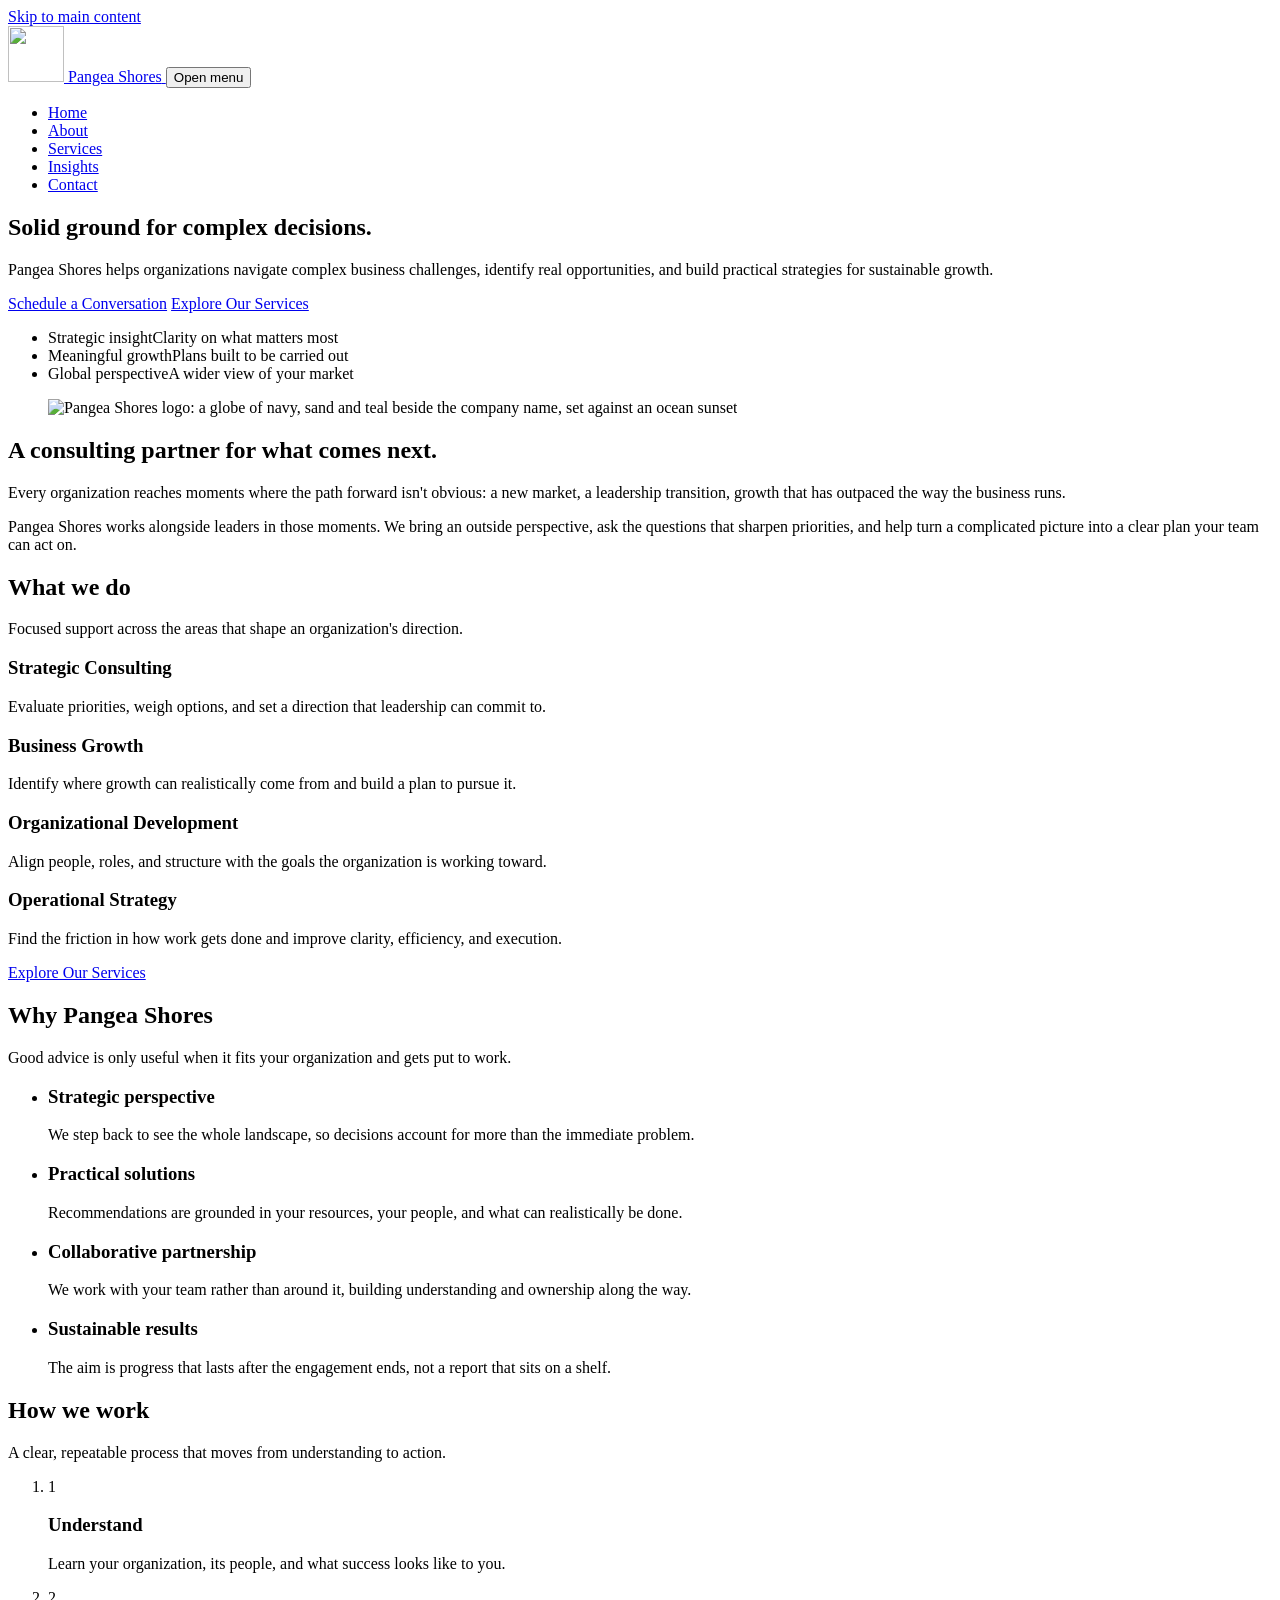
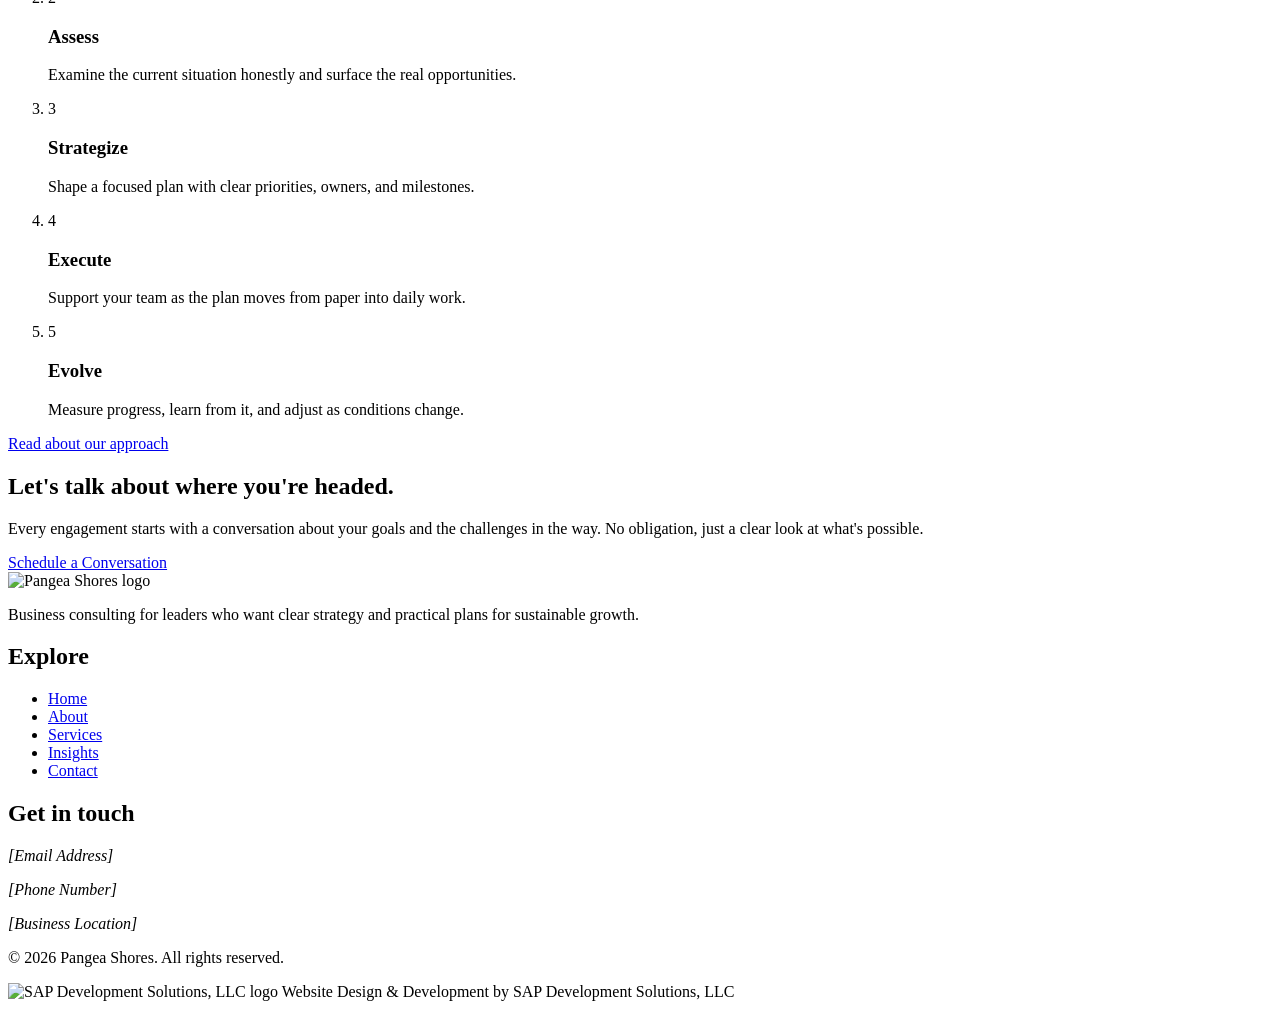
==== index.html @ ce2e1693 "Add files via upload" ====
<!DOCTYPE html>
<html lang="en">
<head>
  <meta charset="utf-8">
  <meta name="viewport" content="width=device-width, initial-scale=1">
  <title>Pangea Shores | Business Consulting</title>
  <meta name="description" content="Pangea Shores helps organizations navigate complex business challenges, identify opportunities and build practical strategies for sustainable growth.">

  <!-- ================================================================
       DOMAIN: replace https://www.example.com/ with the real domain
       on every page (canonical, og:url, og:image, twitter:image).
       ================================================================ -->
  <link rel="canonical" href="https://www.example.com/">

  <!-- Open Graph -->
  <meta property="og:type" content="website">
  <meta property="og:site_name" content="Pangea Shores">
  <meta property="og:title" content="Pangea Shores | Business Consulting">
  <meta property="og:description" content="Pangea Shores helps organizations navigate complex business challenges, identify opportunities and build practical strategies for sustainable growth.">
  <meta property="og:url" content="https://www.example.com/">
  <meta property="og:image" content="https://www.example.com/images/pangea-shores-logo.jpg">
  <meta property="og:image:alt" content="Pangea Shores logo">

  <!-- Twitter / X -->
  <meta name="twitter:card" content="summary_large_image">
  <meta name="twitter:title" content="Pangea Shores | Business Consulting">
  <meta name="twitter:description" content="Pangea Shores helps organizations navigate complex business challenges, identify opportunities and build practical strategies for sustainable growth.">
  <meta name="twitter:image" content="https://www.example.com/images/pangea-shores-logo.jpg">

  <meta name="theme-color" content="#0a1e38">
  <link rel="icon" type="image/jpeg" href="images/pangea-shores-logo.jpg">

  <link rel="preconnect" href="https://fonts.googleapis.com">
  <link rel="preconnect" href="https://fonts.gstatic.com" crossorigin>
  <link href="https://fonts.googleapis.com/css2?family=Manrope:wght@400;500;600;700&family=Newsreader:opsz,wght@6..72,400;6..72,450;6..72,500&family=Poppins:wght@600&display=swap" rel="stylesheet">
  <link rel="stylesheet" href="css/style.css">
  <script>document.documentElement.classList.add("js");</script>
</head>
<body>
  <a class="skip-link" href="#main">Skip to main content</a>

  <header class="site-header">
    <div class="container header-inner">
      <a class="brand" href="index.html" aria-label="Pangea Shores, home">
        <img src="images/pangea-shores-logo.jpg" alt="" width="56" height="56">
        <span class="brand-name">Pangea Shores</span>
      </a>

      <button class="nav-toggle" type="button" aria-expanded="false" aria-controls="site-nav">
        <span class="sr-only">Open menu</span>
        <span class="bar" aria-hidden="true"></span>
        <span class="bar" aria-hidden="true"></span>
        <span class="bar" aria-hidden="true"></span>
      </button>

      <nav id="site-nav" class="site-nav" aria-label="Primary">
        <ul>
          <li><a href="index.html" aria-current="page">Home</a></li>
          <li><a href="about.html">About</a></li>
          <li><a href="services.html">Services</a></li>
          <li><a href="insights.html">Insights</a></li>
          <li><a href="contact.html" class="nav-cta">Contact</a></li>
        </ul>
      </nav>
    </div>
  </header>

  <main id="main">
    <section class="hero" aria-labelledby="hero-title">
      <div class="container hero-grid">
        <div class="hero-copy">
          <h1 id="hero-title">Solid ground for complex decisions.</h1>
          <p class="lead">Pangea Shores helps organizations navigate complex business challenges, identify real opportunities, and build practical strategies for sustainable growth.</p>
          <div class="btn-row">
            <a class="btn btn-primary" href="contact.html">Schedule a Conversation</a>
            <a class="btn btn-ghost" href="services.html">Explore Our Services</a>
          </div>
          <ul class="hero-pillars" aria-label="What we bring">
            <li>Strategic insight<span>Clarity on what matters most</span></li>
            <li>Meaningful growth<span>Plans built to be carried out</span></li>
            <li>Global perspective<span>A wider view of your market</span></li>
          </ul>
        </div>
        <div class="hero-visual">
          <figure class="logo-frame">
            <img src="images/pangea-shores-logo.jpg" alt="Pangea Shores logo: a globe of navy, sand and teal beside the company name, set against an ocean sunset" width="2000" height="2000">
          </figure>
        </div>
      </div>
    </section>

    <!-- EDIT: Introduction. Replace with the client's own description when available. -->
    <section class="section" aria-labelledby="intro-title">
      <div class="container split reveal">
        <div>
          <span class="shoreline" aria-hidden="true"></span>
          <h2 id="intro-title">A consulting partner for what comes next.</h2>
        </div>
        <div class="prose">
          <p>Every organization reaches moments where the path forward isn't obvious: a new market, a leadership transition, growth that has outpaced the way the business runs.</p>
          <p>Pangea Shores works alongside leaders in those moments. We bring an outside perspective, ask the questions that sharpen priorities, and help turn a complicated picture into a clear plan your team can act on.</p>
        </div>
      </div>
    </section>

    <!-- EDIT: Proposed capabilities. Adjust names and descriptions to match the actual service offering. -->
    <section class="section section-mist" aria-labelledby="do-title">
      <div class="container">
        <div class="section-head reveal">
          <span class="shoreline" aria-hidden="true"></span>
          <h2 id="do-title">What we do</h2>
          <p class="lead">Focused support across the areas that shape an organization's direction.</p>
        </div>
        <div class="capability-grid reveal">
          <article class="capability">
            <h3>Strategic Consulting</h3>
            <p>Evaluate priorities, weigh options, and set a direction that leadership can commit to.</p>
          </article>
          <article class="capability">
            <h3>Business Growth</h3>
            <p>Identify where growth can realistically come from and build a plan to pursue it.</p>
          </article>
          <article class="capability">
            <h3>Organizational Development</h3>
            <p>Align people, roles, and structure with the goals the organization is working toward.</p>
          </article>
          <article class="capability">
            <h3>Operational Strategy</h3>
            <p>Find the friction in how work gets done and improve clarity, efficiency, and execution.</p>
          </article>
        </div>
        <p class="section-foot reveal"><a class="text-link" href="services.html">Explore Our Services</a></p>
      </div>
    </section>

    <section class="section" aria-labelledby="why-title">
      <div class="container split">
        <div class="reveal">
          <span class="shoreline" aria-hidden="true"></span>
          <h2 id="why-title">Why Pangea Shores</h2>
          <p class="lead">Good advice is only useful when it fits your organization and gets put to work.</p>
        </div>
        <ul class="values reveal">
          <li>
            <h3>Strategic perspective</h3>
            <p>We step back to see the whole landscape, so decisions account for more than the immediate problem.</p>
          </li>
          <li>
            <h3>Practical solutions</h3>
            <p>Recommendations are grounded in your resources, your people, and what can realistically be done.</p>
          </li>
          <li>
            <h3>Collaborative partnership</h3>
            <p>We work with your team rather than around it, building understanding and ownership along the way.</p>
          </li>
          <li>
            <h3>Sustainable results</h3>
            <p>The aim is progress that lasts after the engagement ends, not a report that sits on a shelf.</p>
          </li>
        </ul>
      </div>
    </section>

    <section class="section section-mist" aria-labelledby="approach-title">
      <div class="container">
        <div class="section-head reveal">
          <span class="shoreline" aria-hidden="true"></span>
          <h2 id="approach-title">How we work</h2>
          <p class="lead">A clear, repeatable process that moves from understanding to action.</p>
        </div>
        <ol class="process reveal">
          <li>
            <span class="step-num" aria-hidden="true">1</span>
            <h3>Understand</h3>
            <p>Learn your organization, its people, and what success looks like to you.</p>
          </li>
          <li>
            <span class="step-num" aria-hidden="true">2</span>
            <h3>Assess</h3>
            <p>Examine the current situation honestly and surface the real opportunities.</p>
          </li>
          <li>
            <span class="step-num" aria-hidden="true">3</span>
            <h3>Strategize</h3>
            <p>Shape a focused plan with clear priorities, owners, and milestones.</p>
          </li>
          <li>
            <span class="step-num" aria-hidden="true">4</span>
            <h3>Execute</h3>
            <p>Support your team as the plan moves from paper into daily work.</p>
          </li>
          <li>
            <span class="step-num" aria-hidden="true">5</span>
            <h3>Evolve</h3>
            <p>Measure progress, learn from it, and adjust as conditions change.</p>
          </li>
        </ol>
        <p class="section-foot reveal"><a class="text-link" href="insights.html">Read about our approach</a></p>
      </div>
    </section>

    <section class="cta-band" aria-labelledby="cta-title">
      <div class="container reveal">
        <h2 id="cta-title">Let's talk about where you're headed.</h2>
        <p>Every engagement starts with a conversation about your goals and the challenges in the way. No obligation, just a clear look at what's possible.</p>
        <div class="btn-row">
          <a class="btn btn-primary" href="contact.html">Schedule a Conversation</a>
        </div>
      </div>
    </section>
  </main>

  <footer class="site-footer">
    <div class="container">
      <div class="footer-grid">
        <div class="footer-brand">
          <img src="images/pangea-shores-logo.jpg" alt="Pangea Shores logo" width="120" height="120" loading="lazy">
          <!-- EDIT: one-sentence company description -->
          <p>Business consulting for leaders who want clear strategy and practical plans for sustainable growth.</p>
        </div>

        <nav aria-label="Footer">
          <h2 class="footer-heading">Explore</h2>
          <ul class="footer-links">
            <li><a href="index.html">Home</a></li>
            <li><a href="about.html">About</a></li>
            <li><a href="services.html">Services</a></li>
            <li><a href="insights.html">Insights</a></li>
            <li><a href="contact.html">Contact</a></li>
          </ul>
        </nav>

        <div>
          <h2 class="footer-heading">Get in touch</h2>
          <!-- EDIT: replace the three placeholders below with real contact details.
               Example email link: <a href="mailto:name@domain.com">name@domain.com</a>
               Example phone link: <a href="tel:+15555555555">(555) 555-5555</a> -->
          <address class="footer-contact">
            <p>[Email Address]</p>
            <p>[Phone Number]</p>
            <p>[Business Location]</p>
          </address>
        </div>
      </div>

      <div class="footer-bottom">
        <p>&copy; <span data-year>2026</span> Pangea Shores. All rights reserved.</p>
        <p class="dev-credit">
          <img src="images/sap-development-solutions-logo.jpg" alt="SAP Development Solutions, LLC logo" width="40" height="40">
          <span>Website Design &amp; Development by SAP Development Solutions, LLC</span>
        </p>
      </div>
    </div>
  </footer>

  <script src="js/script.js" defer></script>
</body>
</html>
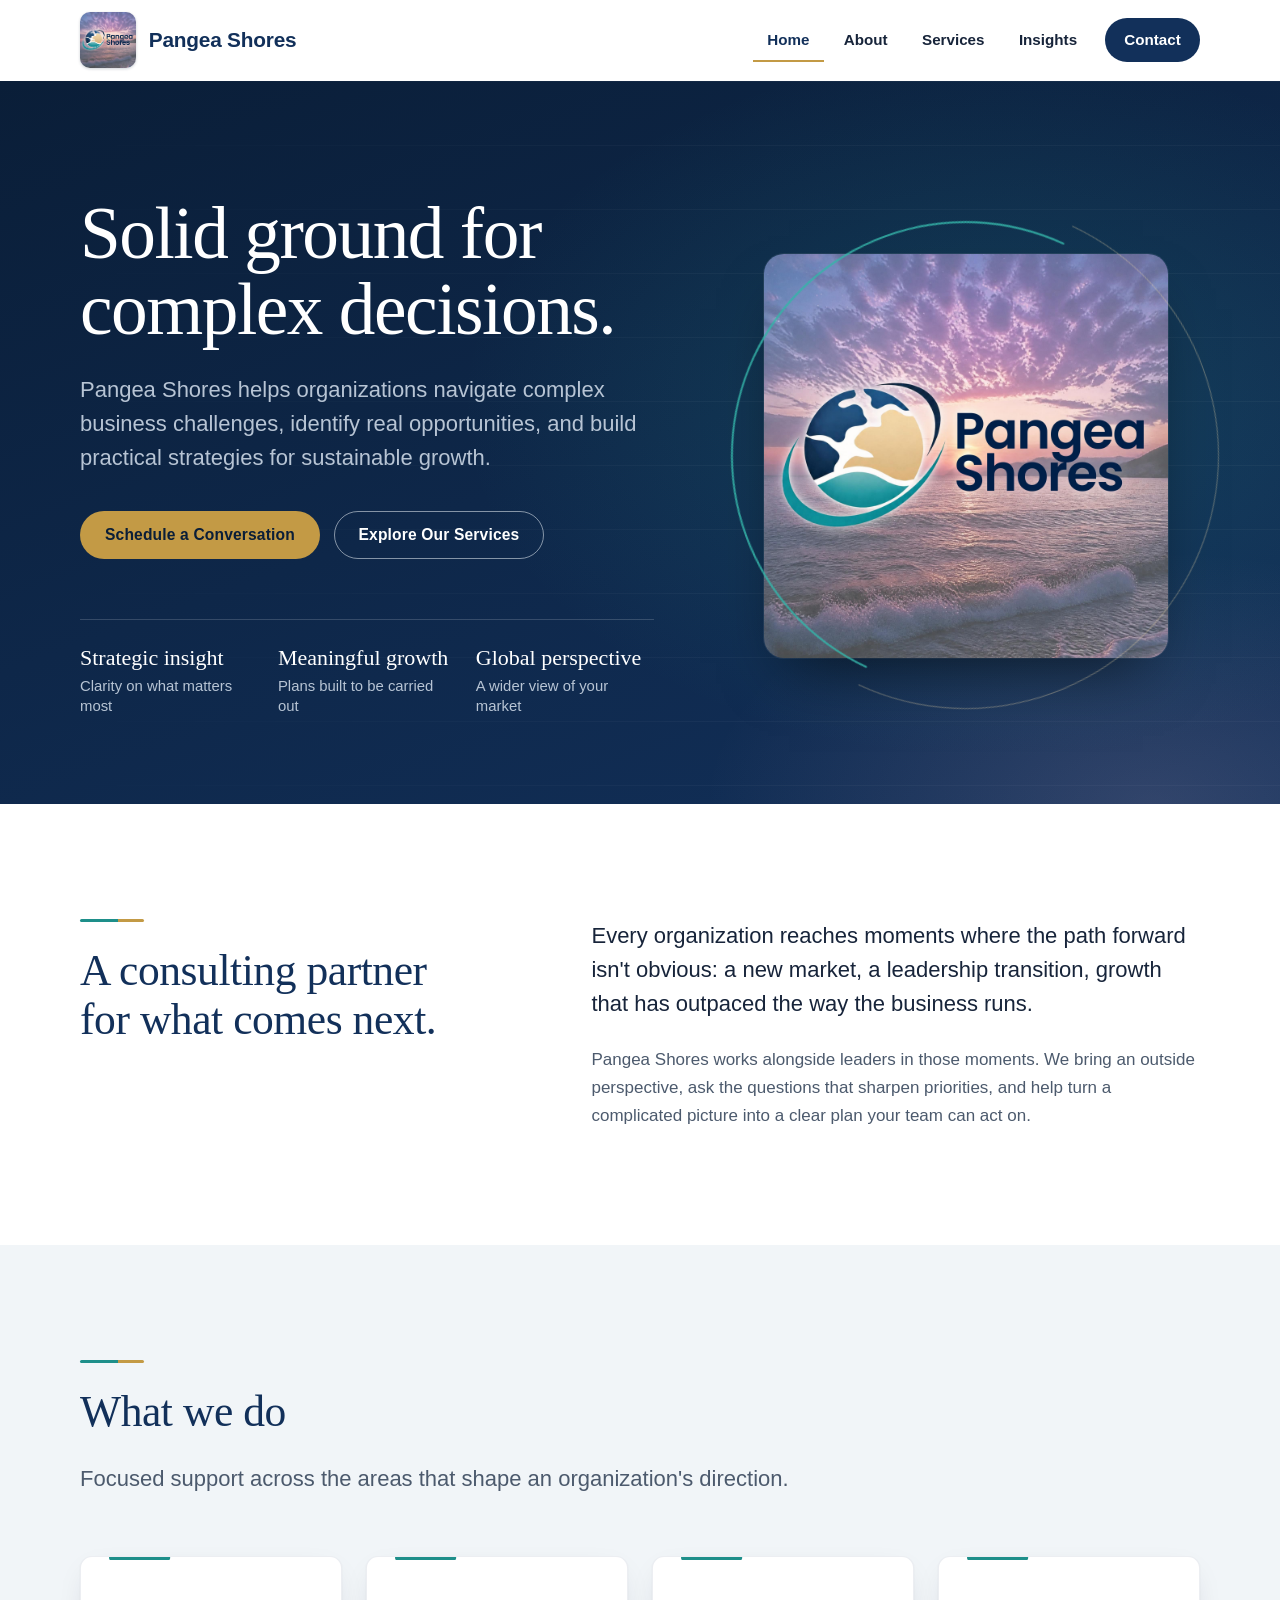
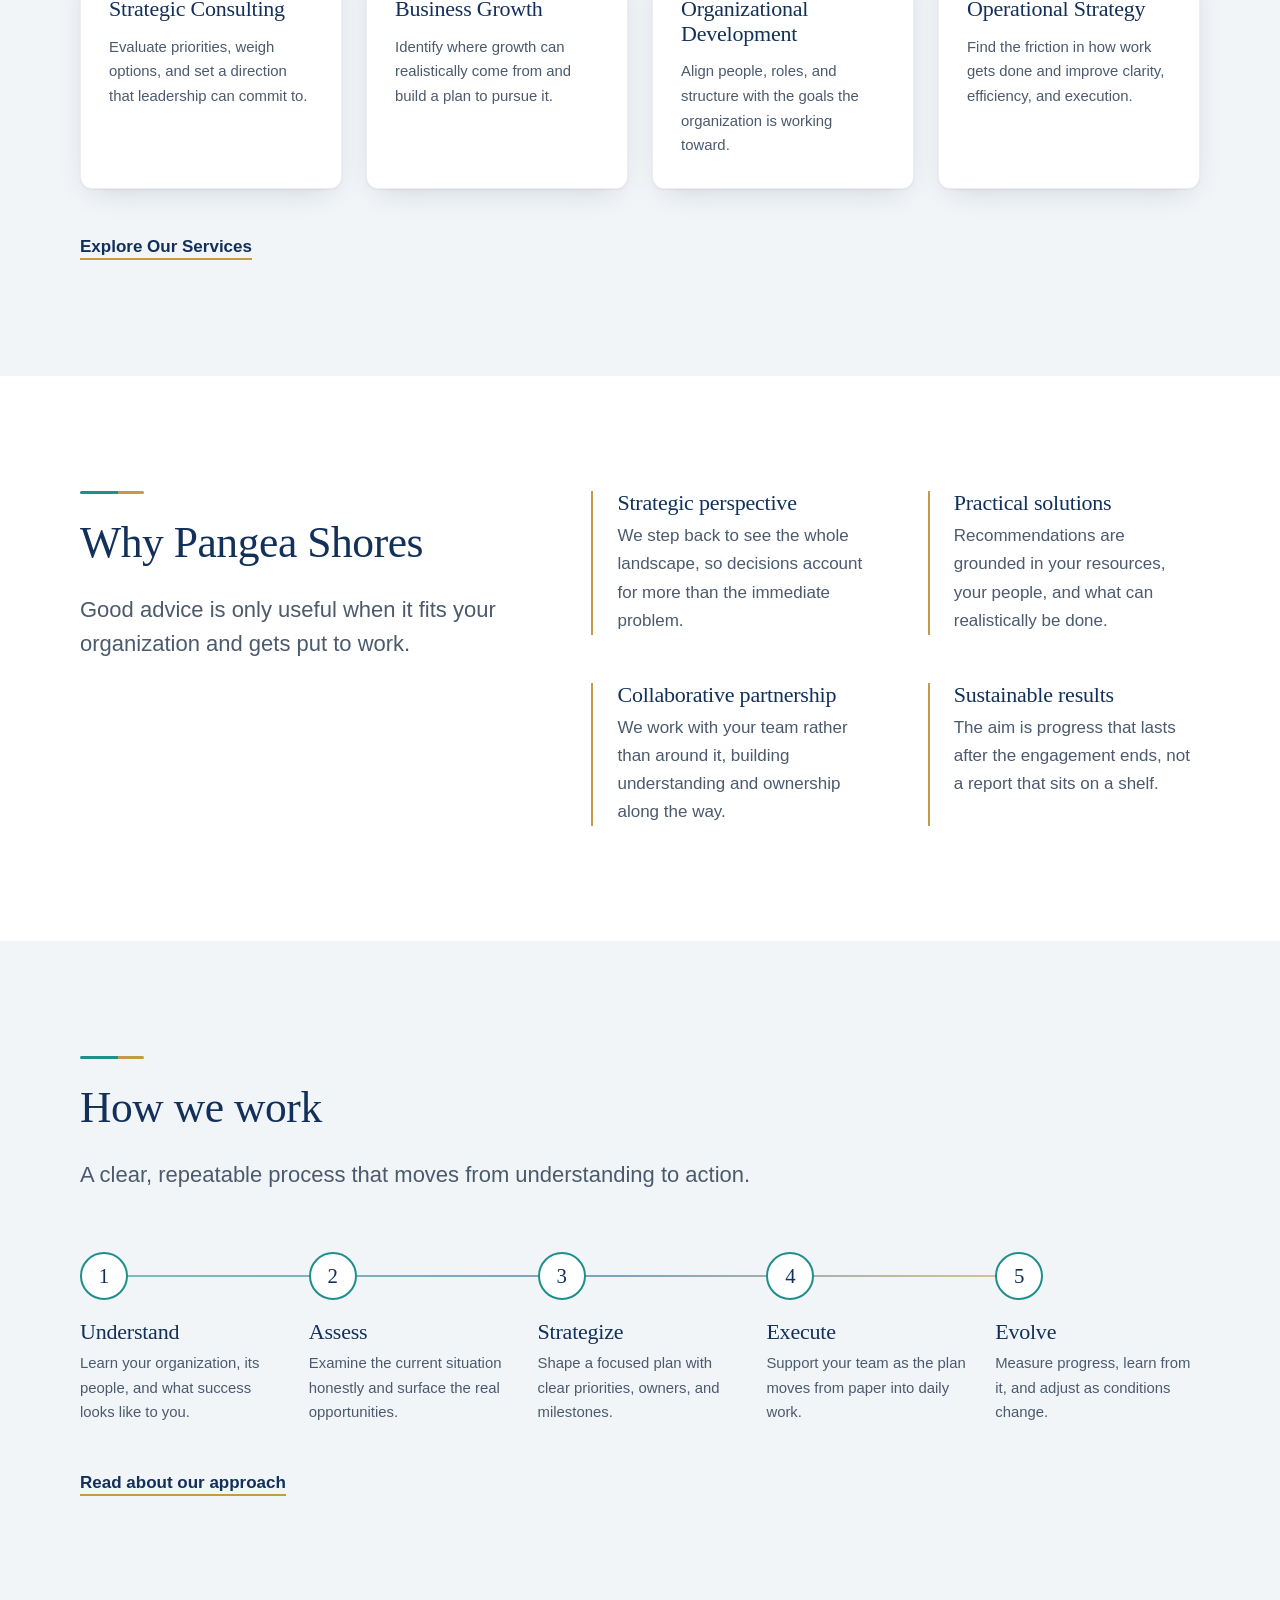
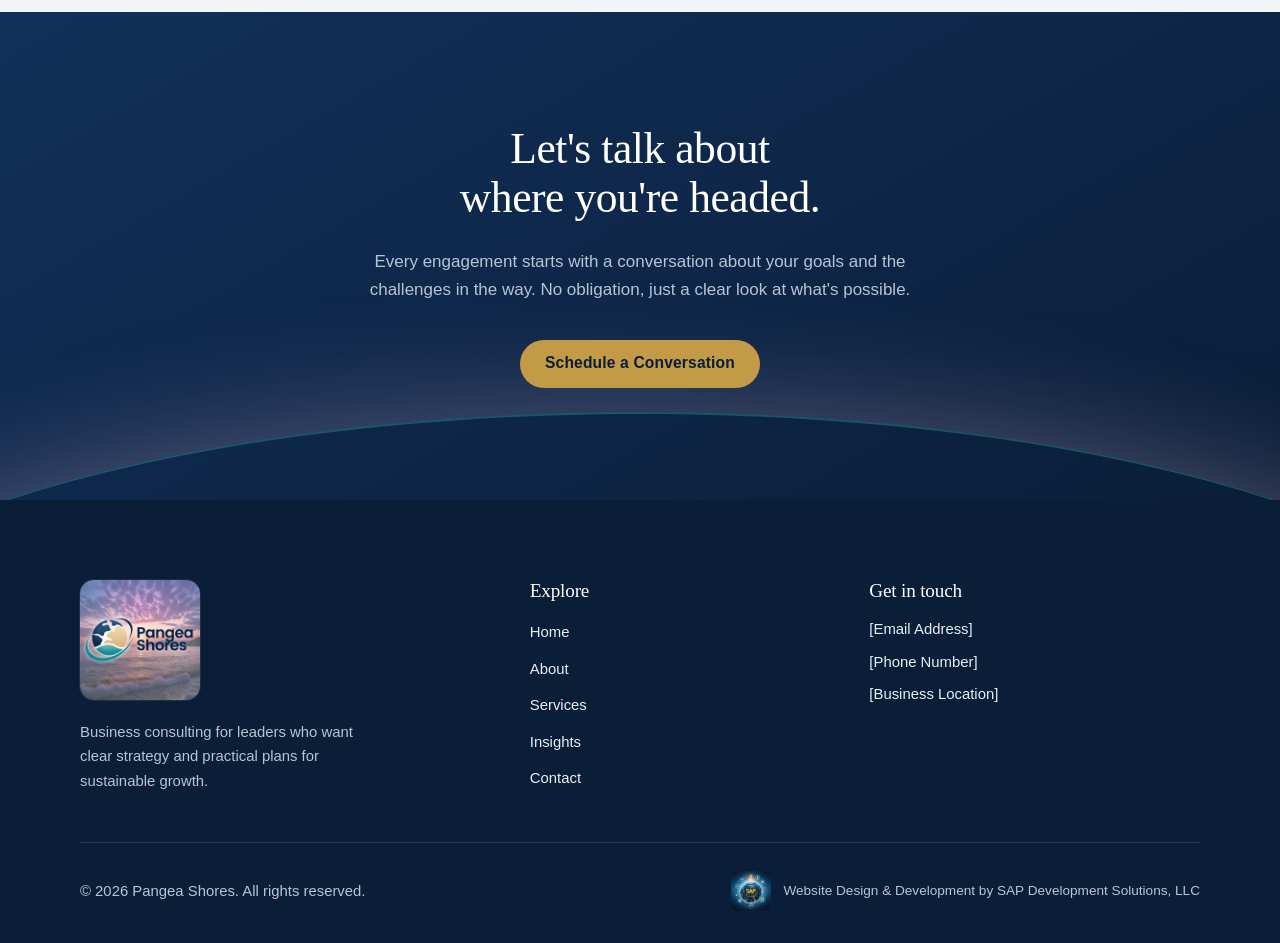
==== commit 9609f51e: "Add files via upload Flat file layout" ====
--- a/index.html
+++ b/index.html
@@ -18,22 +18,22 @@
   <meta property="og:title" content="Pangea Shores | Business Consulting">
   <meta property="og:description" content="Pangea Shores helps organizations navigate complex business challenges, identify opportunities and build practical strategies for sustainable growth.">
   <meta property="og:url" content="https://www.example.com/">
-  <meta property="og:image" content="https://www.example.com/images/pangea-shores-logo.jpg">
+  <meta property="og:image" content="https://www.example.com/pangea-shores-logo.jpg">
   <meta property="og:image:alt" content="Pangea Shores logo">
 
   <!-- Twitter / X -->
   <meta name="twitter:card" content="summary_large_image">
   <meta name="twitter:title" content="Pangea Shores | Business Consulting">
   <meta name="twitter:description" content="Pangea Shores helps organizations navigate complex business challenges, identify opportunities and build practical strategies for sustainable growth.">
-  <meta name="twitter:image" content="https://www.example.com/images/pangea-shores-logo.jpg">
+  <meta name="twitter:image" content="https://www.example.com/pangea-shores-logo.jpg">
 
   <meta name="theme-color" content="#0a1e38">
-  <link rel="icon" type="image/jpeg" href="images/pangea-shores-logo.jpg">
+  <link rel="icon" type="image/jpeg" href="pangea-shores-logo.jpg">
 
   <link rel="preconnect" href="https://fonts.googleapis.com">
   <link rel="preconnect" href="https://fonts.gstatic.com" crossorigin>
   <link href="https://fonts.googleapis.com/css2?family=Manrope:wght@400;500;600;700&family=Newsreader:opsz,wght@6..72,400;6..72,450;6..72,500&family=Poppins:wght@600&display=swap" rel="stylesheet">
-  <link rel="stylesheet" href="css/style.css">
+  <link rel="stylesheet" href="style.css">
   <script>document.documentElement.classList.add("js");</script>
 </head>
 <body>
@@ -42,7 +42,7 @@
   <header class="site-header">
     <div class="container header-inner">
       <a class="brand" href="index.html" aria-label="Pangea Shores, home">
-        <img src="images/pangea-shores-logo.jpg" alt="" width="56" height="56">
+        <img src="pangea-shores-logo.jpg" alt="" width="56" height="56">
         <span class="brand-name">Pangea Shores</span>
       </a>
 
@@ -83,7 +83,7 @@
         </div>
         <div class="hero-visual">
           <figure class="logo-frame">
-            <img src="images/pangea-shores-logo.jpg" alt="Pangea Shores logo: a globe of navy, sand and teal beside the company name, set against an ocean sunset" width="2000" height="2000">
+            <img src="pangea-shores-logo.jpg" alt="Pangea Shores logo: a globe of navy, sand and teal beside the company name, set against an ocean sunset" width="2000" height="2000">
           </figure>
         </div>
       </div>
@@ -214,7 +214,7 @@
     <div class="container">
       <div class="footer-grid">
         <div class="footer-brand">
-          <img src="images/pangea-shores-logo.jpg" alt="Pangea Shores logo" width="120" height="120" loading="lazy">
+          <img src="pangea-shores-logo.jpg" alt="Pangea Shores logo" width="120" height="120" loading="lazy">
           <!-- EDIT: one-sentence company description -->
           <p>Business consulting for leaders who want clear strategy and practical plans for sustainable growth.</p>
         </div>
@@ -246,13 +246,13 @@
       <div class="footer-bottom">
         <p>&copy; <span data-year>2026</span> Pangea Shores. All rights reserved.</p>
         <p class="dev-credit">
-          <img src="images/sap-development-solutions-logo.jpg" alt="SAP Development Solutions, LLC logo" width="40" height="40">
+          <img src="sap-development-solutions-logo.jpg" alt="SAP Development Solutions, LLC logo" width="40" height="40">
           <span>Website Design &amp; Development by SAP Development Solutions, LLC</span>
         </p>
       </div>
     </div>
   </footer>
 
-  <script src="js/script.js" defer></script>
+  <script src="script.js" defer></script>
 </body>
 </html>
--- a/style.css
+++ b/style.css
@@ -0,0 +1,1079 @@
+/* ==========================================================================
+   Pangea Shores | Business Consulting
+   Main stylesheet
+   --------------------------------------------------------------------------
+   Colors are drawn from the Pangea Shores logo: navy globe, teal wave,
+   sand continent, gold light and the dusk sky behind it.
+   Change the brand palette in one place: the :root tokens below.
+   ========================================================================== */
+
+:root {
+  /* Brand palette */
+  --navy-deep: #0a1e38;
+  --navy: #12305a;
+  --ocean: #1f5f8b;
+  --teal: #1e8f8a;
+  --teal-bright: #34b3a8;
+  --aqua: #d8eeeb;
+  --sand: #e9d5a7;
+  --sand-soft: #f6eedb;
+  --gold: #c39a45;
+  --dusk: #d8b4cc;
+  --mist: #f1f5f8;
+  --white: #ffffff;
+
+  /* Text */
+  --ink: #17243a;
+  --muted: #4c5a6d;
+  --on-dark: #e8eef5;
+  --on-dark-muted: #b7c4d4;
+
+  /* Type */
+  --font-display: "Newsreader", "Iowan Old Style", "Palatino Linotype", Palatino, Georgia, serif;
+  --font-body: "Manrope", "Segoe UI", "Helvetica Neue", Arial, sans-serif;
+  --font-brand: "Poppins", "Manrope", "Segoe UI", Arial, sans-serif;
+
+  /* Type scale (fluid) */
+  --step--1: clamp(0.875rem, 0.85rem + 0.1vw, 0.9375rem);
+  --step-0: clamp(1rem, 0.97rem + 0.15vw, 1.0625rem);
+  --step-1: clamp(1.2rem, 1.12rem + 0.35vw, 1.375rem);
+  --step-2: clamp(1.5rem, 1.33rem + 0.75vw, 1.95rem);
+  --step-3: clamp(1.9rem, 1.6rem + 1.4vw, 2.75rem);
+  --step-4: clamp(2.4rem, 1.85rem + 2.6vw, 4.1rem);
+
+  /* Layout */
+  --container: 1200px;
+  --gutter: clamp(1.25rem, 4vw, 2.5rem);
+  --section-space: clamp(4.5rem, 9vw, 8rem);
+  --radius-sm: 6px;
+  --radius: 12px;
+  --shadow: 0 1px 2px rgba(10, 30, 56, 0.06), 0 10px 30px -12px rgba(10, 30, 56, 0.18);
+  --shadow-lift: 0 2px 4px rgba(10, 30, 56, 0.06), 0 22px 44px -18px rgba(10, 30, 56, 0.3);
+  --header-h: 80px;
+  --ease: cubic-bezier(0.22, 0.61, 0.36, 1);
+}
+
+/* --------------------------------------------------------------------------
+   Base
+   -------------------------------------------------------------------------- */
+*,
+*::before,
+*::after { box-sizing: border-box; }
+
+html {
+  -webkit-text-size-adjust: 100%;
+  scroll-behavior: smooth;
+  scroll-padding-top: calc(var(--header-h) + 1rem);
+}
+
+body {
+  margin: 0;
+  font-family: var(--font-body);
+  font-size: var(--step-0);
+  line-height: 1.65;
+  color: var(--ink);
+  background: var(--white);
+  overflow-x: hidden;
+  text-rendering: optimizeLegibility;
+  -webkit-font-smoothing: antialiased;
+}
+
+img { max-width: 100%; height: auto; display: block; }
+
+h1, h2, h3, h4 {
+  font-family: var(--font-display);
+  font-weight: 450;
+  line-height: 1.12;
+  letter-spacing: -0.01em;
+  color: var(--navy);
+  margin: 0 0 0.6em;
+  text-wrap: balance;
+}
+h1 { font-size: var(--step-4); }
+h2 { font-size: var(--step-3); }
+h3 { font-size: var(--step-2); }
+h4 { font-size: var(--step-1); }
+
+p { margin: 0 0 1.1em; max-width: 68ch; }
+p:last-child { margin-bottom: 0; }
+
+a { color: var(--ocean); text-underline-offset: 0.2em; text-decoration-thickness: 1px; }
+a:hover { color: var(--teal); }
+
+ul { padding-left: 1.2em; }
+
+:focus-visible {
+  outline: 3px solid var(--teal-bright);
+  outline-offset: 3px;
+  border-radius: 4px;
+}
+
+.sr-only {
+  position: absolute !important;
+  width: 1px; height: 1px;
+  padding: 0; margin: -1px;
+  overflow: hidden; clip: rect(0 0 0 0);
+  white-space: nowrap; border: 0;
+}
+
+.skip-link {
+  position: absolute;
+  left: 1rem; top: -100px;
+  z-index: 200;
+  background: var(--navy);
+  color: var(--white);
+  padding: 0.75rem 1.1rem;
+  border-radius: var(--radius-sm);
+  font-weight: 600;
+  text-decoration: none;
+}
+.skip-link:focus { top: 1rem; color: var(--white); }
+
+.container {
+  width: 100%;
+  max-width: var(--container);
+  margin: 0 auto;
+  padding: 0 var(--gutter);
+}
+
+.lead {
+  font-size: var(--step-1);
+  line-height: 1.55;
+  color: var(--muted);
+}
+
+/* --------------------------------------------------------------------------
+   Buttons
+   -------------------------------------------------------------------------- */
+.btn {
+  display: inline-flex;
+  align-items: center;
+  justify-content: center;
+  gap: 0.5rem;
+  min-height: 48px;
+  padding: 0.8rem 1.5rem;
+  border-radius: 999px;
+  border: 1.5px solid transparent;
+  font-family: var(--font-body);
+  font-size: 0.975rem;
+  font-weight: 700;
+  letter-spacing: 0.01em;
+  line-height: 1.2;
+  text-align: center;
+  text-decoration: none;
+  cursor: pointer;
+  transition: background-color 0.25s var(--ease), color 0.25s var(--ease),
+    border-color 0.25s var(--ease), transform 0.25s var(--ease);
+}
+.btn:hover { transform: translateY(-1px); }
+.btn-primary { background: var(--gold); color: var(--navy-deep); }
+.btn-primary:hover { background: #d4ad5a; color: var(--navy-deep); }
+.btn-dark { background: var(--navy); color: var(--white); }
+.btn-dark:hover { background: var(--ocean); color: var(--white); }
+.btn-ghost { border-color: rgba(232, 238, 245, 0.55); color: var(--white); }
+.btn-ghost:hover { border-color: var(--white); background: rgba(255, 255, 255, 0.08); color: var(--white); }
+.btn-outline { border-color: var(--navy); color: var(--navy); }
+.btn-outline:hover { background: var(--navy); color: var(--white); }
+
+.btn-row { display: flex; flex-wrap: wrap; gap: 0.85rem; }
+
+.text-link {
+  font-weight: 700;
+  color: var(--navy);
+  text-decoration: none;
+  border-bottom: 2px solid var(--gold);
+  padding-bottom: 2px;
+}
+.text-link:hover { color: var(--teal); border-color: var(--teal); }
+
+/* --------------------------------------------------------------------------
+   Header & navigation
+   -------------------------------------------------------------------------- */
+.site-header {
+  position: sticky;
+  top: 0;
+  z-index: 100;
+  background: rgba(255, 255, 255, 0.94);
+  -webkit-backdrop-filter: saturate(160%) blur(10px);
+  backdrop-filter: saturate(160%) blur(10px);
+  border-bottom: 1px solid transparent;
+  transition: border-color 0.3s var(--ease), box-shadow 0.3s var(--ease);
+}
+.site-header.is-scrolled {
+  border-bottom-color: rgba(18, 48, 90, 0.08);
+  box-shadow: 0 6px 24px -18px rgba(10, 30, 56, 0.4);
+}
+
+.header-inner {
+  display: flex;
+  align-items: center;
+  justify-content: space-between;
+  gap: 1.5rem;
+  min-height: var(--header-h);
+}
+
+.brand {
+  display: inline-flex;
+  align-items: center;
+  gap: 0.8rem;
+  text-decoration: none;
+  flex-shrink: 0;
+}
+.brand img {
+  width: 56px;
+  height: 56px;
+  border-radius: 10px;
+  box-shadow: 0 1px 3px rgba(10, 30, 56, 0.2);
+}
+.brand-name {
+  font-family: var(--font-brand);
+  font-weight: 600;
+  font-size: 1.3rem;
+  line-height: 1;
+  letter-spacing: -0.01em;
+  color: var(--navy);
+  white-space: nowrap;
+}
+
+.site-nav ul {
+  display: flex;
+  align-items: center;
+  gap: 0.35rem;
+  list-style: none;
+  margin: 0;
+  padding: 0;
+}
+.site-nav a {
+  display: inline-flex;
+  align-items: center;
+  min-height: 44px;
+  padding: 0.5rem 0.9rem;
+  border-radius: 999px;
+  font-weight: 600;
+  font-size: 0.95rem;
+  color: var(--ink);
+  text-decoration: none;
+  transition: color 0.2s var(--ease), background-color 0.2s var(--ease);
+}
+.site-nav a:hover { color: var(--teal); }
+.site-nav a[aria-current="page"] {
+  color: var(--navy);
+  box-shadow: inset 0 -2px 0 var(--gold);
+  border-radius: 0;
+}
+.site-nav .nav-cta {
+  margin-left: 0.5rem;
+  background: var(--navy);
+  color: var(--white);
+  padding: 0.5rem 1.2rem;
+}
+.site-nav .nav-cta:hover { background: var(--ocean); color: var(--white); }
+.site-nav .nav-cta[aria-current="page"] { box-shadow: none; border-radius: 999px; background: var(--ocean); color: var(--white); }
+
+.nav-toggle {
+  display: none;
+  width: 48px;
+  height: 48px;
+  border: 1.5px solid rgba(18, 48, 90, 0.2);
+  border-radius: 10px;
+  background: var(--white);
+  cursor: pointer;
+  position: relative;
+}
+.nav-toggle .bar {
+  position: absolute;
+  left: 13px;
+  width: 20px;
+  height: 2px;
+  background: var(--navy);
+  border-radius: 2px;
+  transition: transform 0.3s var(--ease), opacity 0.2s var(--ease), top 0.3s var(--ease);
+}
+.nav-toggle .bar:nth-child(2) { top: 16px; }
+.nav-toggle .bar:nth-child(3) { top: 22px; }
+.nav-toggle .bar:nth-child(4) { top: 28px; }
+.nav-toggle[aria-expanded="true"] .bar:nth-child(2) { top: 22px; transform: rotate(45deg); }
+.nav-toggle[aria-expanded="true"] .bar:nth-child(3) { opacity: 0; }
+.nav-toggle[aria-expanded="true"] .bar:nth-child(4) { top: 22px; transform: rotate(-45deg); }
+
+@media (max-width: 960px) {
+  .site-nav a { padding: 0.5rem 0.65rem; }
+  .site-nav .nav-cta { margin-left: 0.25rem; }
+}
+
+/* Mobile nav. Without JavaScript the links simply wrap beneath the logo. */
+@media (max-width: 860px) {
+  .header-inner { flex-wrap: wrap; padding-top: 0.6rem; padding-bottom: 0.6rem; }
+  .site-nav { width: 100%; }
+  .site-nav ul { flex-wrap: wrap; }
+
+  .js .header-inner { flex-wrap: nowrap; padding-top: 0; padding-bottom: 0; }
+  .js .nav-toggle { display: inline-block; }
+  .js .site-nav {
+    position: absolute;
+    top: 100%;
+    left: 0;
+    right: 0;
+    width: auto;
+    background: var(--white);
+    border-bottom: 1px solid rgba(18, 48, 90, 0.1);
+    box-shadow: 0 24px 40px -24px rgba(10, 30, 56, 0.45);
+    padding: 0.75rem var(--gutter) 1.5rem;
+    visibility: hidden;
+    opacity: 0;
+    transform: translateY(-8px);
+    transition: opacity 0.25s var(--ease), transform 0.25s var(--ease), visibility 0s linear 0.25s;
+  }
+  .js .site-nav.is-open {
+    visibility: visible;
+    opacity: 1;
+    transform: none;
+    transition: opacity 0.25s var(--ease), transform 0.25s var(--ease), visibility 0s;
+  }
+  .js .site-nav ul { flex-direction: column; align-items: stretch; gap: 0; }
+  .js .site-nav li + li { border-top: 1px solid var(--mist); }
+  .js .site-nav a { width: 100%; padding: 0.9rem 0.25rem; font-size: 1.05rem; border-radius: 0; }
+  .js .site-nav a[aria-current="page"] { box-shadow: inset 3px 0 0 var(--gold); padding-left: 0.9rem; }
+  .js .site-nav .nav-cta {
+    margin: 1rem 0 0;
+    justify-content: center;
+    border-radius: 999px;
+    padding: 0.9rem 1rem;
+  }
+  .js .site-nav li:last-child { border-top: 0; }
+  .js .site-nav .nav-cta[aria-current="page"] { box-shadow: none; padding-left: 1rem; }
+}
+
+@media (max-width: 400px) {
+  .brand img { width: 48px; height: 48px; }
+  .brand-name { font-size: 1.15rem; }
+}
+
+/* --------------------------------------------------------------------------
+   Sections
+   -------------------------------------------------------------------------- */
+.section { padding: var(--section-space) 0; }
+.section-mist { background: var(--mist); }
+.section-sand { background: var(--sand-soft); }
+.section-navy { background: var(--navy-deep); color: var(--on-dark); }
+.section-navy h2,
+.section-navy h3 { color: var(--white); }
+.section-navy p { color: var(--on-dark-muted); }
+
+.section-head { max-width: 760px; margin-bottom: clamp(2.5rem, 5vw, 3.75rem); }
+.section-head.center { margin-left: auto; margin-right: auto; text-align: center; }
+.section-head.center p { margin-left: auto; margin-right: auto; }
+
+/* The shoreline: a short rule that marks a section's opening. */
+.shoreline {
+  display: block;
+  width: 64px;
+  height: 3px;
+  margin-bottom: 1.5rem;
+  border-radius: 3px;
+  background: linear-gradient(90deg, var(--teal) 0 60%, var(--gold) 60% 100%);
+}
+.center .shoreline { margin-left: auto; margin-right: auto; }
+
+.split {
+  display: grid;
+  grid-template-columns: minmax(0, 5fr) minmax(0, 7fr);
+  gap: clamp(2rem, 6vw, 6rem);
+  align-items: start;
+}
+.split-even { grid-template-columns: repeat(2, minmax(0, 1fr)); }
+@media (max-width: 860px) {
+  .split, .split-even { grid-template-columns: minmax(0, 1fr); }
+}
+
+/* --------------------------------------------------------------------------
+   Home hero
+   -------------------------------------------------------------------------- */
+.hero {
+  position: relative;
+  overflow: hidden;
+  background:
+    radial-gradient(ellipse 60% 70% at 78% 45%, rgba(52, 179, 168, 0.18), transparent 70%),
+    radial-gradient(ellipse 50% 50% at 90% 100%, rgba(216, 180, 204, 0.16), transparent 70%),
+    linear-gradient(160deg, var(--navy-deep) 0%, var(--navy) 100%);
+  color: var(--on-dark);
+  padding: clamp(4rem, 9vw, 7.5rem) 0 clamp(3.5rem, 7vw, 5.5rem);
+}
+/* Faint latitude lines, drawn in CSS so there is no image to license. */
+.hero::before {
+  content: "";
+  position: absolute;
+  inset: 0;
+  background-image: repeating-linear-gradient(
+    180deg,
+    rgba(255, 255, 255, 0.035) 0 1px,
+    transparent 1px 64px
+  );
+  -webkit-mask-image: linear-gradient(90deg, transparent 0%, #000 55%, #000 100%);
+  mask-image: linear-gradient(90deg, transparent 0%, #000 55%, #000 100%);
+  pointer-events: none;
+}
+
+.hero-grid {
+  position: relative;
+  display: grid;
+  grid-template-columns: minmax(0, 1.1fr) minmax(0, 0.9fr);
+  gap: clamp(2.5rem, 6vw, 5.5rem);
+  align-items: center;
+}
+
+.hero h1 {
+  color: var(--white);
+  font-size: clamp(2.6rem, 1.7rem + 3.6vw, 4.75rem);
+  font-weight: 400;
+  line-height: 1.04;
+  letter-spacing: -0.02em;
+  margin-bottom: 1.5rem;
+}
+.hero .lead { color: var(--on-dark-muted); max-width: 34em; margin-bottom: 2.25rem; }
+
+.hero-pillars {
+  display: grid;
+  grid-template-columns: repeat(3, minmax(0, 1fr));
+  gap: 1.25rem;
+  margin: clamp(2.75rem, 5vw, 3.75rem) 0 0;
+  padding: 1.5rem 0 0;
+  list-style: none;
+  border-top: 1px solid rgba(232, 238, 245, 0.18);
+}
+.hero-pillars li {
+  font-family: var(--font-display);
+  font-size: var(--step-1);
+  line-height: 1.3;
+  color: var(--white);
+}
+.hero-pillars li span {
+  display: block;
+  margin-top: 0.3rem;
+  font-family: var(--font-body);
+  font-size: var(--step--1);
+  color: var(--on-dark-muted);
+}
+
+/* The logo, shown whole and unaltered, inside an orbit that echoes its swoosh. */
+.hero-visual {
+  position: relative;
+  justify-self: center;
+  width: min(100%, 470px);
+  padding: 7%;
+}
+.hero-visual::before,
+.hero-visual::after {
+  content: "";
+  position: absolute;
+  inset: 0;
+  border-radius: 50%;
+  pointer-events: none;
+}
+.hero-visual::before {
+  border: 2px solid transparent;
+  border-top-color: var(--teal-bright);
+  border-left-color: var(--teal-bright);
+  transform: rotate(-20deg);
+  opacity: 0.85;
+}
+.hero-visual::after {
+  inset: -4%;
+  border: 1px solid rgba(233, 213, 167, 0.35);
+  border-bottom-color: transparent;
+  border-right-color: transparent;
+  transform: rotate(160deg);
+}
+.logo-frame {
+  margin: 0;
+  aspect-ratio: 1 / 1;
+  border-radius: 20px;
+  overflow: hidden;
+  box-shadow: 0 30px 60px -25px rgba(0, 0, 0, 0.6), 0 0 0 1px rgba(255, 255, 255, 0.08);
+  background: var(--navy);
+}
+.logo-frame img { width: 100%; height: 100%; object-fit: contain; }
+
+/* One orchestrated page-load moment, only on the home hero. */
+@media (prefers-reduced-motion: no-preference) {
+  .js .hero-copy > * { animation: rise 0.9s var(--ease) both; }
+  .js .hero-copy > *:nth-child(2) { animation-delay: 0.08s; }
+  .js .hero-copy > *:nth-child(3) { animation-delay: 0.16s; }
+  .js .hero-copy > *:nth-child(4) { animation-delay: 0.26s; }
+  .js .hero-visual { animation: settle 1.2s var(--ease) 0.1s both; }
+  .js .hero-visual::before { animation: orbit 1.6s var(--ease) 0.2s both; }
+}
+@keyframes rise { from { opacity: 0; transform: translateY(18px); } to { opacity: 1; transform: none; } }
+@keyframes settle { from { opacity: 0; transform: scale(0.96); } to { opacity: 1; transform: none; } }
+@keyframes orbit { from { transform: rotate(-120deg); opacity: 0; } to { transform: rotate(-20deg); opacity: 0.85; } }
+
+@media (max-width: 860px) {
+  .hero-grid { grid-template-columns: minmax(0, 1fr); }
+  .hero-visual { width: min(80%, 360px); order: -1; }
+}
+@media (max-width: 520px) {
+  .hero-pillars { grid-template-columns: minmax(0, 1fr); gap: 1rem; }
+}
+
+/* --------------------------------------------------------------------------
+   Interior page hero
+   -------------------------------------------------------------------------- */
+.page-hero {
+  position: relative;
+  overflow: hidden;
+  background: linear-gradient(160deg, var(--navy-deep) 0%, var(--navy) 100%);
+  color: var(--on-dark);
+  padding: clamp(4rem, 8vw, 6.5rem) 0 clamp(3.5rem, 6vw, 5rem);
+}
+/* Meridian arcs: a quiet nod to a globe, drawn in CSS. */
+.page-hero::after {
+  content: "";
+  position: absolute;
+  top: 50%;
+  right: -12%;
+  width: min(62vw, 720px);
+  aspect-ratio: 1;
+  transform: translateY(-50%);
+  border-radius: 50%;
+  background:
+    radial-gradient(ellipse 18% 50% at 50% 50%, transparent 98%, rgba(255, 255, 255, 0.07) 99% 100%, transparent 100.5%),
+    radial-gradient(ellipse 36% 50% at 50% 50%, transparent 98.5%, rgba(255, 255, 255, 0.07) 99% 100%, transparent 100.5%),
+    radial-gradient(circle at 50% 50%, transparent 69.3%, rgba(52, 179, 168, 0.35) 69.6% 70%, transparent 70.3%);
+  pointer-events: none;
+}
+.page-hero .container { position: relative; z-index: 1; }
+.page-hero h1 { color: var(--white); max-width: 16ch; margin-bottom: 1.25rem; }
+.page-hero .lead { color: var(--on-dark-muted); max-width: 40em; }
+
+/* --------------------------------------------------------------------------
+   Cards: capabilities (home)
+   -------------------------------------------------------------------------- */
+.capability-grid {
+  display: grid;
+  grid-template-columns: repeat(4, minmax(0, 1fr));
+  gap: 1.5rem;
+}
+@media (max-width: 1100px) { .capability-grid { grid-template-columns: repeat(2, minmax(0, 1fr)); } }
+@media (max-width: 600px) { .capability-grid { grid-template-columns: minmax(0, 1fr); } }
+
+.capability {
+  position: relative;
+  display: flex;
+  flex-direction: column;
+  padding: 2rem 1.75rem 1.9rem;
+  background: var(--white);
+  border: 1px solid rgba(18, 48, 90, 0.08);
+  border-radius: var(--radius);
+  box-shadow: var(--shadow);
+  transition: transform 0.35s var(--ease), box-shadow 0.35s var(--ease);
+}
+.capability::before {
+  content: "";
+  position: absolute;
+  top: 0; left: 1.75rem; right: 1.75rem;
+  height: 3px;
+  background: var(--teal);
+  border-radius: 0 0 3px 3px;
+  transform: scaleX(0.3);
+  transform-origin: left;
+  transition: transform 0.45s var(--ease);
+}
+.capability:hover { transform: translateY(-4px); box-shadow: var(--shadow-lift); }
+.capability:hover::before { transform: scaleX(1); }
+.capability h3 { font-size: var(--step-1); margin-top: 0.5rem; }
+.capability p { color: var(--muted); font-size: var(--step--1); line-height: 1.65; }
+
+.section-foot { margin-top: 2.75rem; }
+
+/* --------------------------------------------------------------------------
+   Value propositions
+   -------------------------------------------------------------------------- */
+.values {
+  display: grid;
+  grid-template-columns: repeat(2, minmax(0, 1fr));
+  gap: clamp(2rem, 4vw, 3rem) clamp(2rem, 5vw, 4.5rem);
+  margin: 0;
+  padding: 0;
+  list-style: none;
+}
+.values li { padding-left: 1.5rem; border-left: 2px solid var(--gold); }
+.values h3 { font-size: var(--step-1); margin-bottom: 0.4rem; }
+.values p { color: var(--muted); }
+@media (max-width: 700px) { .values { grid-template-columns: minmax(0, 1fr); } }
+
+/* --------------------------------------------------------------------------
+   Process: horizontal (home) and detailed (insights)
+   -------------------------------------------------------------------------- */
+.process {
+  position: relative;
+  display: grid;
+  grid-template-columns: repeat(5, minmax(0, 1fr));
+  gap: 1.5rem;
+  margin: 0;
+  padding: 0;
+  list-style: none;
+  counter-reset: step;
+}
+.process::before {
+  content: "";
+  position: absolute;
+  top: 23px;
+  left: 24px;
+  right: calc((100% - 6rem) / 5 - 24px);
+  height: 2px;
+  background: linear-gradient(90deg, var(--teal), var(--ocean) 55%, var(--gold));
+  opacity: 0.55;
+}
+.process li { position: relative; counter-increment: step; }
+.process .step-num {
+  position: relative;
+  display: grid;
+  place-items: center;
+  width: 48px;
+  height: 48px;
+  margin-bottom: 1.25rem;
+  border-radius: 50%;
+  background: var(--white);
+  border: 2px solid var(--teal);
+  font-family: var(--font-display);
+  font-size: 1.3rem;
+  color: var(--navy);
+}
+.section-navy .process .step-num { background: var(--navy-deep); color: var(--white); border-color: var(--teal-bright); }
+.process h3 { font-size: var(--step-1); margin-bottom: 0.4rem; }
+.process p { font-size: var(--step--1); color: var(--muted); }
+.section-navy .process p { color: var(--on-dark-muted); }
+
+@media (max-width: 900px) {
+  .process { grid-template-columns: minmax(0, 1fr); gap: 0; }
+  .process::before { top: 24px; bottom: 24px; left: 23px; right: auto; width: 2px; height: auto;
+    background: linear-gradient(180deg, var(--teal), var(--ocean) 55%, var(--gold)); }
+  .process li { display: grid; grid-template-columns: 48px minmax(0, 1fr); column-gap: 1.25rem; padding-bottom: 2rem; }
+  .process li:last-child { padding-bottom: 0; }
+  .process .step-num { grid-row: span 2; margin-bottom: 0; }
+  .process h3 { margin-top: 0.55rem; }
+}
+
+.approach-list { margin: 0; padding: 0; list-style: none; }
+.approach-list li {
+  display: grid;
+  grid-template-columns: 72px minmax(0, 1fr) minmax(0, 1.3fr);
+  gap: 1.5rem 2.5rem;
+  align-items: baseline;
+  padding: 2.25rem 0;
+  border-top: 1px solid rgba(18, 48, 90, 0.12);
+}
+.approach-list li:last-child { border-bottom: 1px solid rgba(18, 48, 90, 0.12); }
+.approach-list .step-num {
+  font-family: var(--font-display);
+  font-size: var(--step-3);
+  line-height: 1;
+  color: var(--teal);
+}
+.approach-list h3 { margin: 0; font-size: var(--step-2); }
+.approach-list p { color: var(--muted); }
+@media (max-width: 760px) {
+  .approach-list li { grid-template-columns: 52px minmax(0, 1fr); gap: 0.5rem 1rem; }
+  .approach-list p { grid-column: 2; }
+}
+
+/* --------------------------------------------------------------------------
+   CTA band
+   -------------------------------------------------------------------------- */
+.cta-band {
+  position: relative;
+  overflow: hidden;
+  background: linear-gradient(150deg, var(--navy) 0%, var(--navy-deep) 100%);
+  color: var(--on-dark);
+  text-align: center;
+  padding: clamp(4.5rem, 9vw, 7rem) 0;
+}
+.cta-band::before {
+  content: "";
+  position: absolute;
+  left: 50%;
+  top: 82%;
+  width: 140%;
+  aspect-ratio: 3 / 1;
+  transform: translateX(-50%);
+  border-radius: 50%;
+  border-top: 2px solid rgba(52, 179, 168, 0.35);
+  box-shadow: 0 -40px 120px -40px rgba(216, 180, 204, 0.35);
+  pointer-events: none;
+}
+.cta-band .container { position: relative; }
+.cta-band h2 { color: var(--white); max-width: 20ch; margin-left: auto; margin-right: auto; }
+.cta-band p { color: var(--on-dark-muted); margin: 0 auto 2.25rem; max-width: 36em; }
+.cta-band .btn-row { justify-content: center; }
+
+/* --------------------------------------------------------------------------
+   About
+   -------------------------------------------------------------------------- */
+.prose p { color: var(--muted); }
+.prose p:first-child { color: var(--ink); font-size: var(--step-1); line-height: 1.55; }
+
+.leader {
+  display: grid;
+  grid-template-columns: minmax(0, 4fr) minmax(0, 7fr);
+  gap: clamp(2rem, 6vw, 5rem);
+  align-items: center;
+}
+@media (max-width: 800px) { .leader { grid-template-columns: minmax(0, 1fr); } }
+
+/* Image placeholder: keeps a fixed aspect ratio until a real photo is added. */
+.photo-placeholder {
+  position: relative;
+  aspect-ratio: 4 / 5;
+  width: 100%;
+  max-width: 420px;
+  margin: 0;
+  border-radius: var(--radius);
+  overflow: hidden;
+  background:
+    radial-gradient(circle at 50% 38%, rgba(255, 255, 255, 0.55) 0 16%, transparent 16.5%),
+    radial-gradient(ellipse 34% 26% at 50% 86%, rgba(255, 255, 255, 0.55) 0 99%, transparent 100%),
+    linear-gradient(165deg, var(--aqua), var(--sand-soft));
+  border: 1px dashed rgba(18, 48, 90, 0.3);
+}
+.photo-placeholder figcaption {
+  position: absolute;
+  left: 1rem; right: 1rem; bottom: 1rem;
+  padding: 0.6rem 0.8rem;
+  background: rgba(255, 255, 255, 0.9);
+  border-radius: var(--radius-sm);
+  font-size: var(--step--1);
+  color: var(--muted);
+  text-align: center;
+}
+.photo-placeholder img { width: 100%; height: 100%; object-fit: cover; }
+
+.leader-role {
+  font-weight: 600;
+  color: var(--teal);
+  margin-bottom: 1.5rem;
+}
+
+.beliefs {
+  display: grid;
+  grid-template-columns: repeat(3, minmax(0, 1fr));
+  gap: 1.5rem;
+  margin: 0;
+  padding: 0;
+  list-style: none;
+}
+.beliefs li {
+  padding: 1.75rem;
+  border-radius: var(--radius);
+  background: rgba(255, 255, 255, 0.04);
+  border: 1px solid rgba(232, 238, 245, 0.12);
+}
+.beliefs h3 { font-size: var(--step-1); margin-bottom: 0.5rem; }
+@media (max-width: 900px) { .beliefs { grid-template-columns: minmax(0, 1fr); } }
+
+/* --------------------------------------------------------------------------
+   Services
+   -------------------------------------------------------------------------- */
+.service-list { margin: 0; padding: 0; list-style: none; }
+.service {
+  display: grid;
+  grid-template-columns: minmax(0, 5fr) minmax(0, 7fr);
+  gap: 1.5rem clamp(2rem, 6vw, 5rem);
+  padding: clamp(2.5rem, 5vw, 3.5rem) 0;
+  border-top: 1px solid rgba(18, 48, 90, 0.12);
+}
+.service:last-child { border-bottom: 1px solid rgba(18, 48, 90, 0.12); }
+.service h2 { font-size: var(--step-3); margin-bottom: 0.4rem; }
+.service-summary { color: var(--teal); font-weight: 600; margin: 0; }
+.service-body > p { color: var(--muted); }
+.service-focus {
+  display: grid;
+  grid-template-columns: repeat(2, minmax(0, 1fr));
+  gap: 0.6rem 1.5rem;
+  margin: 1.5rem 0 0;
+  padding: 1.25rem 1.5rem;
+  list-style: none;
+  background: var(--mist);
+  border-radius: var(--radius-sm);
+}
+.service-focus li { position: relative; padding-left: 1.1rem; font-size: var(--step--1); color: var(--ink); }
+.service-focus li::before {
+  content: "";
+  position: absolute;
+  left: 0; top: 0.6em;
+  width: 6px; height: 6px;
+  border-radius: 50%;
+  background: var(--gold);
+}
+@media (max-width: 860px) { .service { grid-template-columns: minmax(0, 1fr); } }
+@media (max-width: 520px) { .service-focus { grid-template-columns: minmax(0, 1fr); } }
+
+/* --------------------------------------------------------------------------
+   Insights
+   -------------------------------------------------------------------------- */
+.themes {
+  display: grid;
+  grid-template-columns: repeat(3, minmax(0, 1fr));
+  gap: 0;
+  margin: 0;
+  padding: 0;
+  list-style: none;
+  border-top: 1px solid rgba(18, 48, 90, 0.12);
+  border-left: 1px solid rgba(18, 48, 90, 0.12);
+}
+.themes li {
+  padding: 2rem 1.75rem;
+  border-right: 1px solid rgba(18, 48, 90, 0.12);
+  border-bottom: 1px solid rgba(18, 48, 90, 0.12);
+  background: var(--white);
+  transition: background-color 0.3s var(--ease);
+}
+.themes li:hover { background: var(--mist); }
+.themes h3 { font-size: var(--step-1); margin-bottom: 0.5rem; }
+.themes p { color: var(--muted); font-size: var(--step--1); }
+@media (max-width: 900px) { .themes { grid-template-columns: repeat(2, minmax(0, 1fr)); } }
+@media (max-width: 560px) { .themes { grid-template-columns: minmax(0, 1fr); } }
+
+.article-grid {
+  display: grid;
+  grid-template-columns: repeat(3, minmax(0, 1fr));
+  gap: 1.5rem;
+}
+@media (max-width: 960px) { .article-grid { grid-template-columns: minmax(0, 1fr); max-width: 560px; } }
+
+.article-card {
+  display: flex;
+  flex-direction: column;
+  background: var(--white);
+  border-radius: var(--radius);
+  overflow: hidden;
+  border: 1px solid rgba(18, 48, 90, 0.08);
+  box-shadow: var(--shadow);
+}
+.article-media {
+  aspect-ratio: 16 / 9;
+  background: linear-gradient(135deg, var(--navy) 0%, var(--ocean) 55%, var(--teal) 100%);
+  position: relative;
+}
+.article-media.tone-sand { background: linear-gradient(135deg, var(--ocean) 0%, var(--teal) 50%, var(--sand) 100%); }
+.article-media.tone-dusk { background: linear-gradient(135deg, var(--navy) 0%, #5b5f8f 55%, var(--dusk) 100%); }
+.article-media img { width: 100%; height: 100%; object-fit: cover; }
+.article-body { padding: 1.5rem 1.6rem 1.75rem; display: flex; flex-direction: column; flex: 1; }
+.article-body h3 { font-size: var(--step-1); margin-bottom: 0.5rem; }
+.article-body p { color: var(--muted); font-size: var(--step--1); }
+.article-topic { font-size: var(--step--1); font-weight: 700; color: var(--teal); margin-bottom: 0.5rem; }
+
+.placeholder-tag {
+  display: inline-block;
+  align-self: flex-start;
+  margin-bottom: 0.9rem;
+  padding: 0.25rem 0.65rem;
+  border-radius: 999px;
+  border: 1px dashed var(--gold);
+  background: var(--sand-soft);
+  font-size: 0.8rem;
+  font-weight: 700;
+  color: #6b5220;
+}
+
+/* --------------------------------------------------------------------------
+   Contact
+   -------------------------------------------------------------------------- */
+.contact-grid {
+  display: grid;
+  grid-template-columns: minmax(0, 7fr) minmax(0, 4fr);
+  gap: clamp(2.5rem, 6vw, 5rem);
+  align-items: start;
+}
+@media (max-width: 900px) { .contact-grid { grid-template-columns: minmax(0, 1fr); } }
+
+.form-card {
+  padding: clamp(1.5rem, 4vw, 2.75rem);
+  background: var(--white);
+  border-radius: var(--radius);
+  border: 1px solid rgba(18, 48, 90, 0.08);
+  box-shadow: var(--shadow-lift);
+}
+.form-card h2 { font-size: var(--step-2); }
+
+.form-grid {
+  display: grid;
+  grid-template-columns: repeat(2, minmax(0, 1fr));
+  gap: 1.25rem 1.25rem;
+}
+.form-grid .full { grid-column: 1 / -1; }
+@media (max-width: 560px) { .form-grid { grid-template-columns: minmax(0, 1fr); } }
+
+.field label {
+  display: block;
+  margin-bottom: 0.4rem;
+  font-weight: 600;
+  font-size: 0.95rem;
+  color: var(--navy);
+}
+.field .req { color: #9a3b3b; }
+.field .optional { font-weight: 500; color: var(--muted); font-size: 0.85rem; }
+.field input,
+.field select,
+.field textarea {
+  width: 100%;
+  min-height: 50px;
+  padding: 0.75rem 0.95rem;
+  font: inherit;
+  font-size: 1rem;
+  color: var(--ink);
+  background: var(--white);
+  border: 1.5px solid #c9d3de;
+  border-radius: var(--radius-sm);
+  transition: border-color 0.2s var(--ease), box-shadow 0.2s var(--ease);
+}
+.field textarea { min-height: 160px; resize: vertical; }
+.field input:hover,
+.field select:hover,
+.field textarea:hover { border-color: #9fb0c2; }
+.field input:focus,
+.field select:focus,
+.field textarea:focus {
+  outline: none;
+  border-color: var(--teal);
+  box-shadow: 0 0 0 3px rgba(30, 143, 138, 0.2);
+}
+.field.has-error input,
+.field.has-error select,
+.field.has-error textarea { border-color: #b3403f; }
+.field-error {
+  display: block;
+  margin-top: 0.35rem;
+  font-size: 0.875rem;
+  font-weight: 600;
+  color: #9a3b3b;
+}
+.field-error:empty { display: none; }
+
+.form-actions { display: flex; flex-wrap: wrap; align-items: center; gap: 1rem 1.5rem; margin-top: 1.75rem; }
+.form-note { font-size: 0.875rem; color: var(--muted); margin: 0; }
+
+.form-status {
+  margin-top: 1.25rem;
+  padding: 1rem 1.15rem;
+  border-radius: var(--radius-sm);
+  font-size: 0.95rem;
+}
+.form-status:empty { display: none; }
+.form-status.is-info { background: var(--sand-soft); border: 1px solid var(--sand); color: #5a4518; }
+.form-status.is-error { background: #fbeeee; border: 1px solid #e5b9b9; color: #7d2c2c; }
+
+.contact-details h2 { font-size: var(--step-2); }
+.detail-list { margin: 0 0 2.5rem; padding: 0; list-style: none; }
+.detail-list li { padding: 1rem 0; border-bottom: 1px solid rgba(18, 48, 90, 0.1); }
+.detail-list li:first-child { border-top: 1px solid rgba(18, 48, 90, 0.1); }
+.detail-label { display: block; font-size: var(--step--1); font-weight: 700; color: var(--teal); }
+.detail-value { font-family: var(--font-display); font-size: var(--step-1); color: var(--navy); }
+
+.next-steps { margin: 0; padding: 0; list-style: none; counter-reset: next; }
+.next-steps li {
+  position: relative;
+  padding-left: 2.5rem;
+  margin-bottom: 1.1rem;
+  color: var(--muted);
+  counter-increment: next;
+}
+.next-steps li::before {
+  content: counter(next);
+  position: absolute;
+  left: 0; top: 0;
+  width: 1.75rem; height: 1.75rem;
+  display: grid; place-items: center;
+  border-radius: 50%;
+  background: var(--aqua);
+  color: var(--navy);
+  font-weight: 700;
+  font-size: 0.85rem;
+}
+.next-steps strong { color: var(--ink); }
+
+/* --------------------------------------------------------------------------
+   Footer
+   -------------------------------------------------------------------------- */
+.site-footer {
+  background: var(--navy-deep);
+  color: var(--on-dark-muted);
+  padding: clamp(3.5rem, 7vw, 5rem) 0 2rem;
+  font-size: var(--step--1);
+}
+.footer-grid {
+  display: grid;
+  grid-template-columns: minmax(0, 1.4fr) minmax(0, 1fr) minmax(0, 1.2fr);
+  gap: 2.5rem clamp(2rem, 5vw, 4rem);
+  padding-bottom: 3rem;
+  border-bottom: 1px solid rgba(232, 238, 245, 0.12);
+}
+@media (max-width: 860px) { .footer-grid { grid-template-columns: minmax(0, 1fr) minmax(0, 1fr); } .footer-brand { grid-column: 1 / -1; } }
+@media (max-width: 520px) { .footer-grid { grid-template-columns: minmax(0, 1fr); } }
+
+.footer-brand img {
+  width: 120px;
+  height: 120px;
+  border-radius: 14px;
+  margin-bottom: 1.25rem;
+  box-shadow: 0 0 0 1px rgba(255, 255, 255, 0.08);
+}
+.footer-brand p { max-width: 34ch; color: var(--on-dark-muted); }
+.footer-heading {
+  font-family: var(--font-display);
+  font-size: 1.2rem;
+  color: var(--white);
+  margin: 0 0 1rem;
+}
+.footer-links { margin: 0; padding: 0; list-style: none; }
+.footer-links li + li { margin-top: 0.35rem; }
+.footer-links a,
+.footer-contact a { color: var(--on-dark); text-decoration: none; display: inline-block; padding: 0.2rem 0; }
+.footer-links a:hover,
+.footer-contact a:hover { color: var(--sand); text-decoration: underline; }
+.footer-contact { font-style: normal; }
+.footer-contact p { margin-bottom: 0.5rem; color: var(--on-dark); }
+
+.footer-bottom {
+  display: flex;
+  flex-wrap: wrap;
+  align-items: center;
+  justify-content: space-between;
+  gap: 1.25rem 2rem;
+  padding-top: 1.75rem;
+}
+.footer-bottom p { margin: 0; }
+.dev-credit {
+  display: inline-flex;
+  align-items: center;
+  gap: 0.75rem;
+  color: var(--on-dark-muted);
+  font-size: 0.85rem;
+}
+.dev-credit img {
+  width: 40px;
+  height: 40px;
+  border-radius: 8px;
+  opacity: 0.9;
+}
+
+/* --------------------------------------------------------------------------
+   Reveal on scroll (only when JavaScript is running and motion is welcome)
+   -------------------------------------------------------------------------- */
+@media (prefers-reduced-motion: no-preference) {
+  .js .reveal { opacity: 0; transform: translateY(20px); transition: opacity 0.8s var(--ease), transform 0.8s var(--ease); }
+  .js .reveal.is-visible { opacity: 1; transform: none; }
+}
+
+@media (prefers-reduced-motion: reduce) {
+  html { scroll-behavior: auto; }
+  *, *::before, *::after { animation-duration: 0.01ms !important; transition-duration: 0.01ms !important; }
+}
+
+/* --------------------------------------------------------------------------
+   Print
+   -------------------------------------------------------------------------- */
+@media print {
+  .site-header, .nav-toggle, .cta-band, .form-card { display: none; }
+  .hero, .page-hero, .site-footer { background: none; color: #000; }
+  .hero h1, .page-hero h1 { color: #000; }
+}
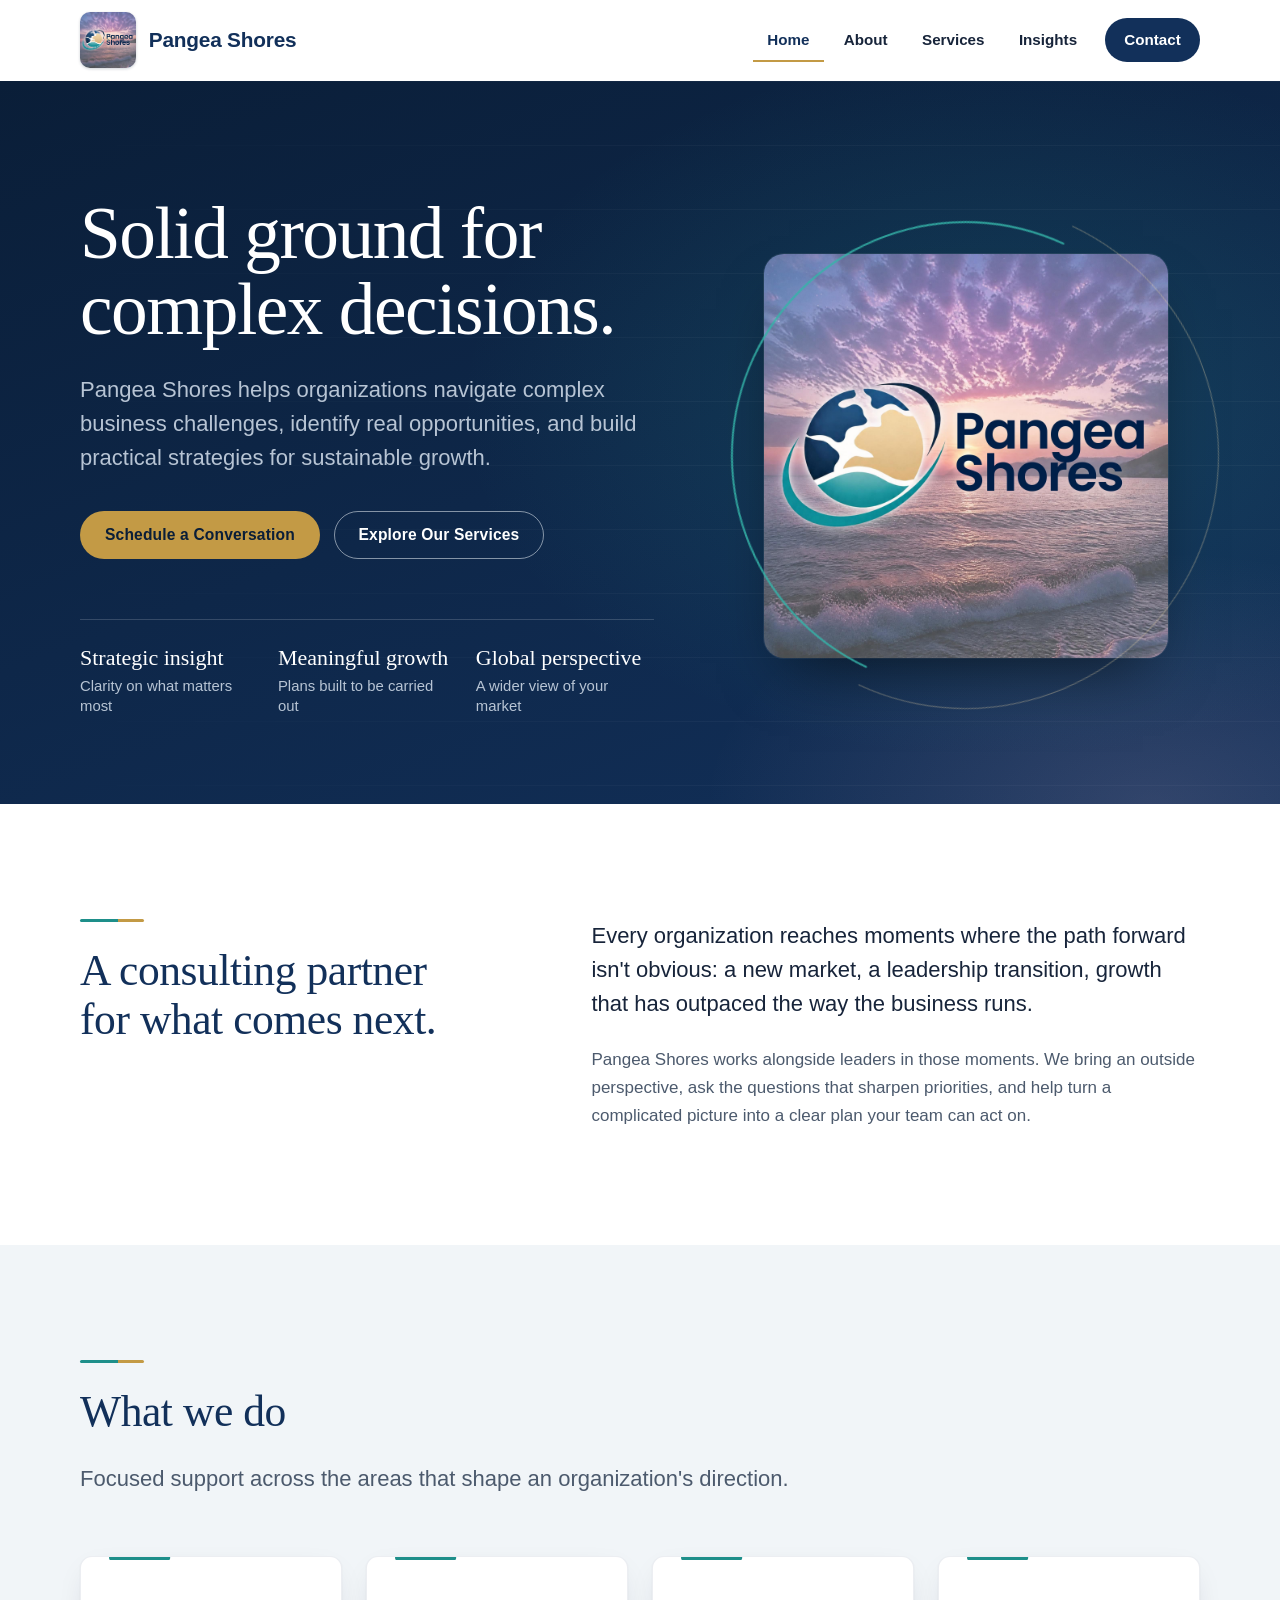
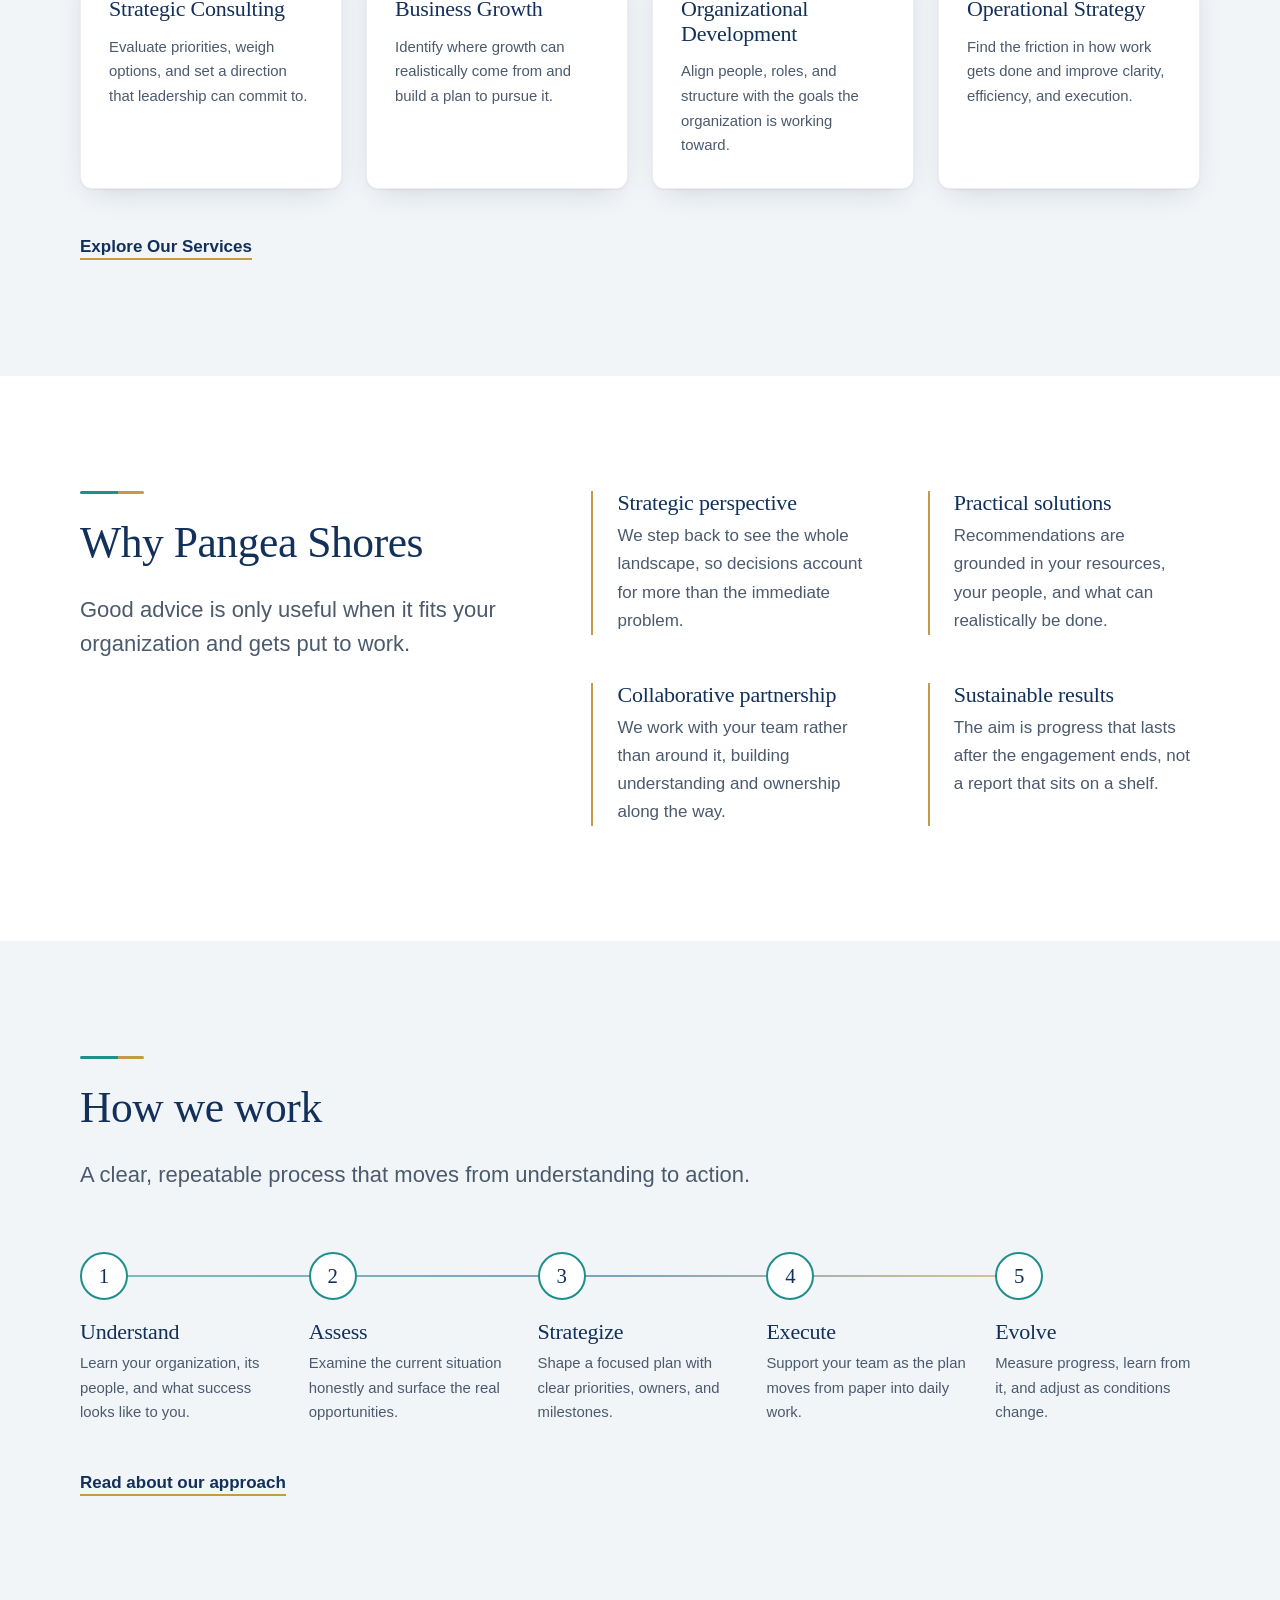
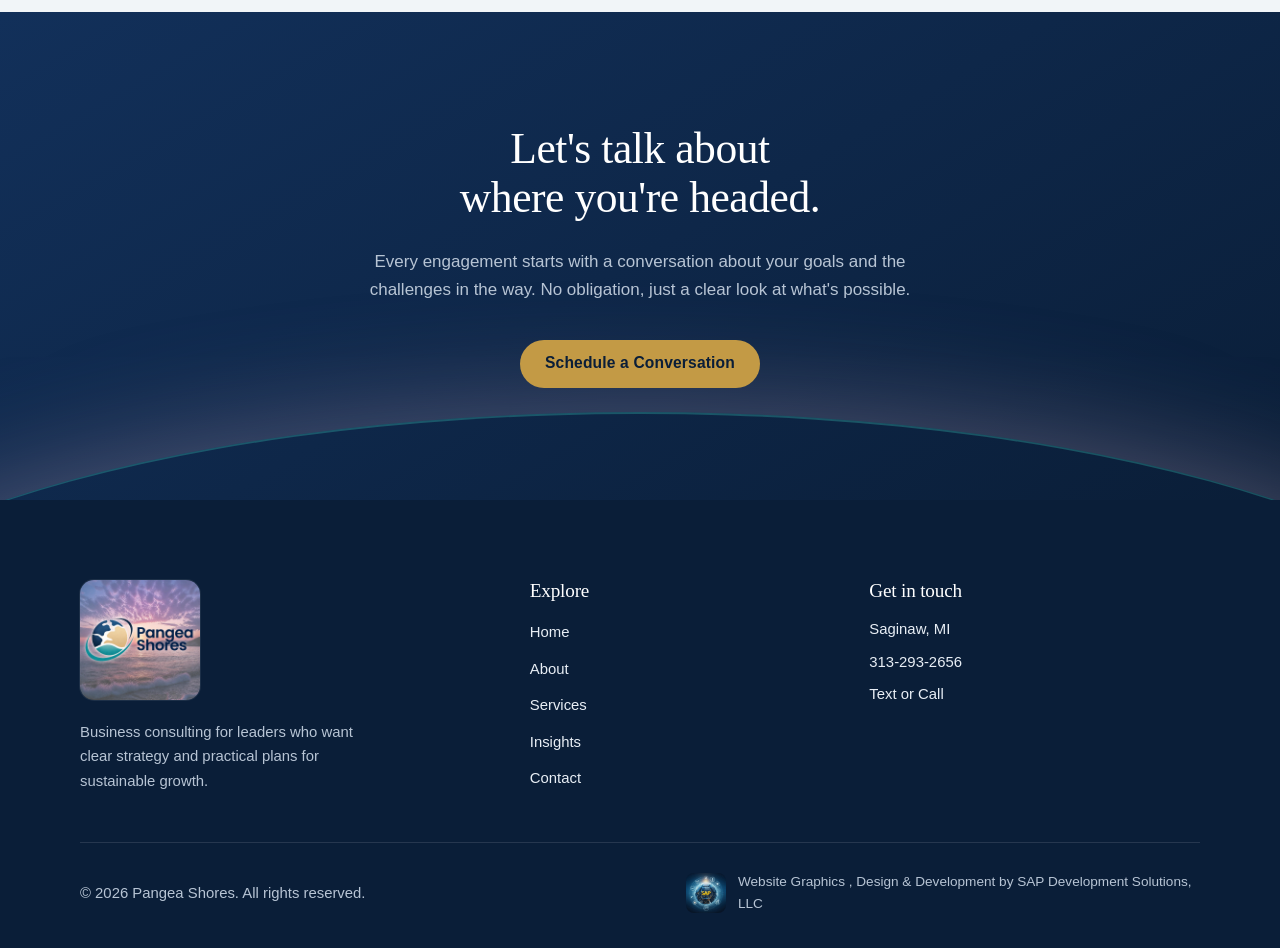
==== commit 3e5b24fe: "Update index.html Completed noted changes to correct url" ====
--- a/index.html
+++ b/index.html
@@ -10,22 +10,22 @@
        DOMAIN: replace https://www.example.com/ with the real domain
        on every page (canonical, og:url, og:image, twitter:image).
        ================================================================ -->
-  <link rel="canonical" href="https://www.example.com/">
+  <link rel="canonical" href="https://junearness.github.io/Pangea-Shores/">
 
   <!-- Open Graph -->
   <meta property="og:type" content="website">
   <meta property="og:site_name" content="Pangea Shores">
   <meta property="og:title" content="Pangea Shores | Business Consulting">
   <meta property="og:description" content="Pangea Shores helps organizations navigate complex business challenges, identify opportunities and build practical strategies for sustainable growth.">
-  <meta property="og:url" content="https://www.example.com/">
-  <meta property="og:image" content="https://www.example.com/pangea-shores-logo.jpg">
+  <meta property="og:url" content="https://junearness.github.io/Pangea-Shores/">
+  <meta property="og:image" content="https://junearness.github.io/Pangea-Shores/">
   <meta property="og:image:alt" content="Pangea Shores logo">
 
   <!-- Twitter / X -->
   <meta name="twitter:card" content="summary_large_image">
   <meta name="twitter:title" content="Pangea Shores | Business Consulting">
   <meta name="twitter:description" content="Pangea Shores helps organizations navigate complex business challenges, identify opportunities and build practical strategies for sustainable growth.">
-  <meta name="twitter:image" content="https://www.example.com/pangea-shores-logo.jpg">
+  <meta name="twitter:image" content="https://junearness.github.io/Pangea-Shores/">
 
   <meta name="theme-color" content="#0a1e38">
   <link rel="icon" type="image/jpeg" href="pangea-shores-logo.jpg">
@@ -236,9 +236,9 @@
                Example email link: <a href="mailto:name@domain.com">name@domain.com</a>
                Example phone link: <a href="tel:+15555555555">(555) 555-5555</a> -->
           <address class="footer-contact">
-            <p>[Email Address]</p>
-            <p>[Phone Number]</p>
-            <p>[Business Location]</p>
+            <p>Saginaw, MI</p>
+            <p>313-293-2656</p>
+            <p>Text or Call</p>
           </address>
         </div>
       </div>
@@ -247,7 +247,7 @@
         <p>&copy; <span data-year>2026</span> Pangea Shores. All rights reserved.</p>
         <p class="dev-credit">
           <img src="sap-development-solutions-logo.jpg" alt="SAP Development Solutions, LLC logo" width="40" height="40">
-          <span>Website Design &amp; Development by SAP Development Solutions, LLC</span>
+          <span>Website Graphics , Design &amp; Development by SAP Development Solutions, LLC</span>
         </p>
       </div>
     </div>
